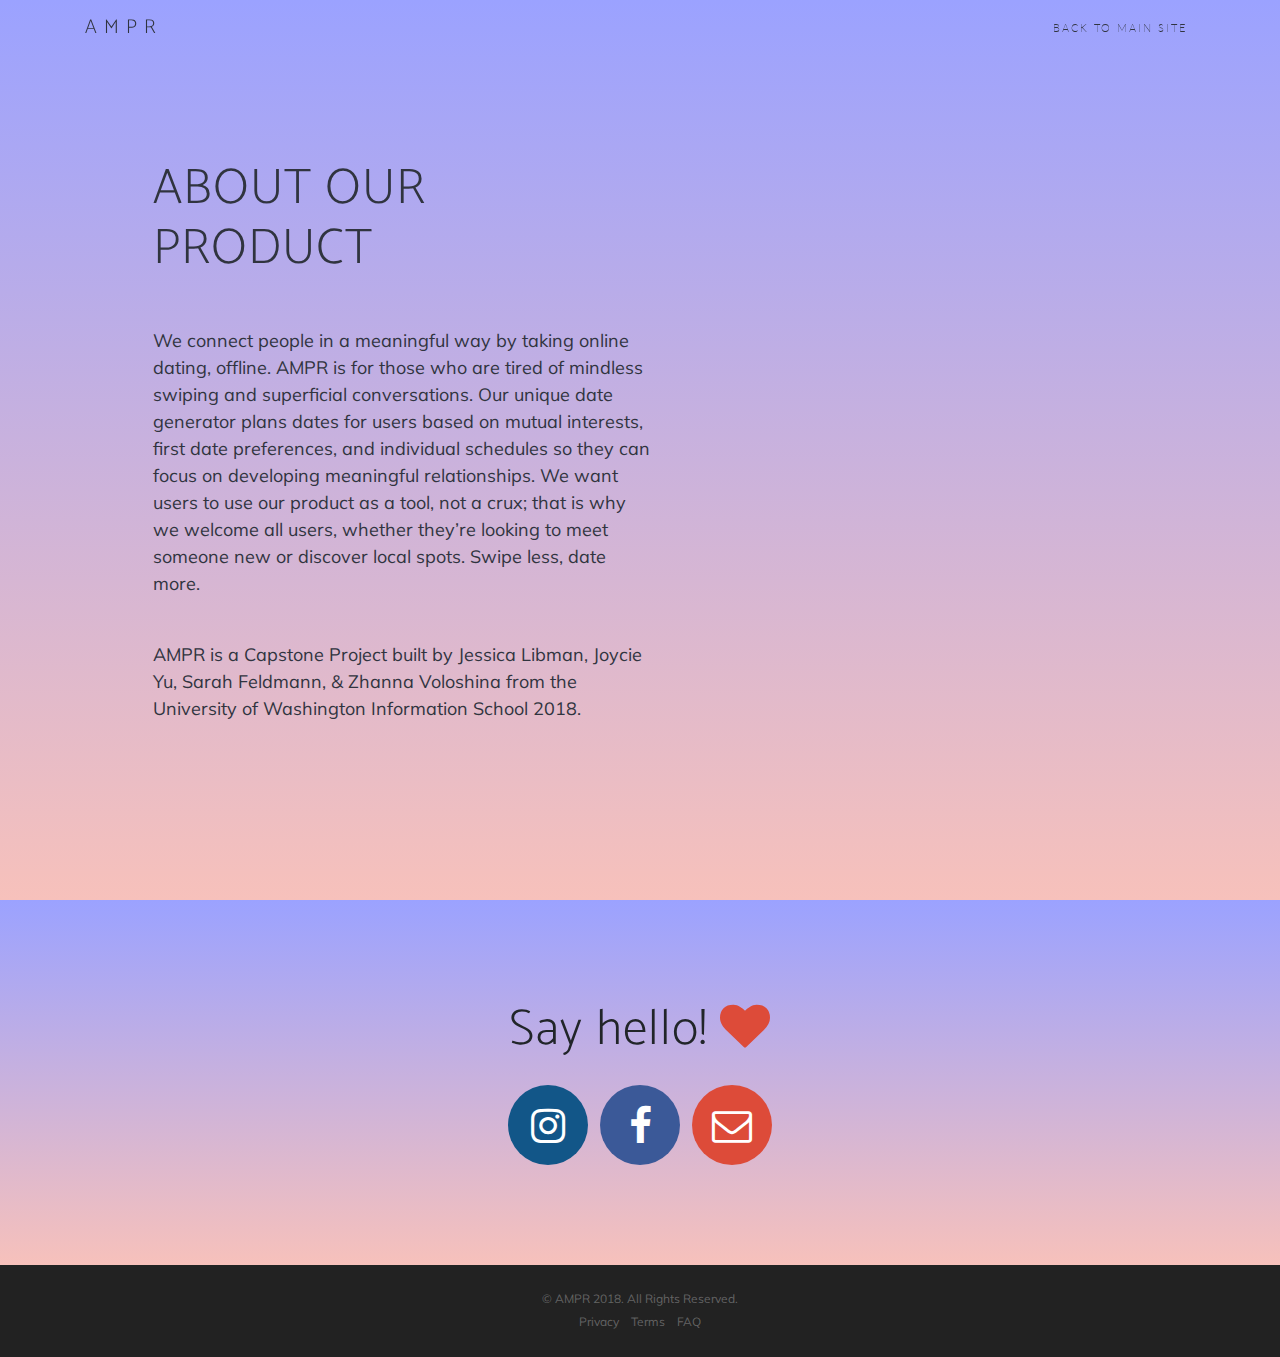
==== about.html @ b73aa254 "add about, fix colors" ====
<!DOCTYPE html>
<html lang="en">

  <head>

    <meta charset="utf-8">
    <meta name="viewport" content="width=device-width, initial-scale=1, shrink-to-fit=no">
    <meta name="description" content="">
    <meta name="author" content="">

    <title>About</title>
    <!-- favicon -->
    <link rel="icon" 
      type="image/png" 
      href="./img/favicon2.png">

    <!-- Bootstrap core CSS -->
    <link href="vendor/bootstrap/css/bootstrap.min.css" rel="stylesheet">

    <!-- Custom fonts for this template -->
    <link rel="stylesheet" href="vendor/font-awesome/css/font-awesome.min.css">
    <link rel="stylesheet" href="vendor/simple-line-icons/css/simple-line-icons.css">
    <link href="https://fonts.googleapis.com/css?family=Lato" rel="stylesheet">
    <link href="https://fonts.googleapis.com/css?family=Catamaran:100,200,300,400,500,600,700,800,900" rel="stylesheet">
    <link href="https://fonts.googleapis.com/css?family=Muli" rel="stylesheet">

    <!-- Plugin CSS -->
    <link rel="stylesheet" href="device-mockups/device-mockups.min.css">

    <!-- Custom styles for this template -->
    <link href="css/new-age-about.css" rel="stylesheet">

  </head>

  <body id="page-top">

    <!-- Navigation -->
    <nav class="navbar navbar-expand-lg navbar-light fixed-top" id="mainNav">
      <div class="container">
        <a class="navbar-brand js-scroll-trigger" href="#page-top">A M P R</a>
        <button class="navbar-toggler navbar-toggler-right" type="button" data-toggle="collapse" data-target="#navbarResponsive" aria-controls="navbarResponsive" aria-expanded="false" aria-label="Toggle navigation">
          Menu
          <i class="fa fa-bars"></i>
        </button>
        <div class="collapse navbar-collapse" id="navbarResponsive">
          <ul class="navbar-nav ml-auto">
            <li class="nav-item">
                <a class="nav-link js-scroll-trigger" href="./index.html">Back to main site</a>
            </li>
          </ul>
        </div>
      </div>
    </nav>

    <header class="masthead">
      <div class="container h-100">
        <div class="row h-100">
          <div class="col-lg-7 my-auto">
            <div class="header-content mx-auto">
              <h1 class="mb-5">ABOUT OUR PRODUCT</h1>
              <P>We connect people in a meaningful way by taking online dating, offline.
                 AMPR is for those who are tired of mindless swiping and superficial conversations.
                  Our unique date generator plans dates for users based on mutual interests, first date preferences,
                   and individual schedules so they can focus on developing meaningful relationships.
                    We want users to use our product as a tool, not a crux; that is why we welcome all users,
                     whether they’re looking to meet someone new or discover local spots. Swipe less, date more. </P>
                <br/>
                <p>AMPR is a Capstone Project built by Jessica Libman, Joycie Yu, Sarah Feldmann, & Zhanna Voloshina from the University of
                  Washington Information School 2018.
                </p>
            </div>
          </div>
        </div>
      </div>
    </header>
    <section class="contact bg-primary" id="contact">
        <div class="container">
          <h2>Say hello!
            <i class="fa fa-heart"></i>
            </h2>
          <ul class="list-inline list-social">
            <li class="list-inline-item social-instagram">
              <a href="https://www.instagram.com/dateampr/">
                <i class="fa fa-instagram"></i>
              </a>
            </li>
            <li class="list-inline-item social-facebook">
              <a href=#>
                <i class="fa fa-facebook"></i>
              </a>
            </li>
            <li class="list-inline-item social-email">
              <a href="mailto:dateampr@gmail.com?Subject=Hello!">
                <i class="fa fa-envelope-o"></i>
              </a>
            </li>
          </ul>
        </div>
      </section>
    <footer>
      <div class="container">
        <p>&copy; AMPR 2018. All Rights Reserved.</p>
        <ul class="list-inline">
          <li class="list-inline-item">
            <a href="#">Privacy</a>
          </li>
          <li class="list-inline-item">
            <a href="#">Terms</a>
          </li>
          <li class="list-inline-item">
            <a href="#">FAQ</a>
          </li>
        </ul>
      </div>
    </footer>

    <!-- Bootstrap core JavaScript -->
    <script src="vendor/jquery/jquery.min.js"></script>
    <script src="vendor/bootstrap/js/bootstrap.bundle.min.js"></script>

    <!-- Plugin JavaScript -->
    <script src="vendor/jquery-easing/jquery.easing.min.js"></script>

    <!-- Custom scripts for this template -->
    <script src="js/new-age.min.js"></script>

  </body>

</html>
---- vendor/simple-line-icons/css/simple-line-icons.css ----
@font-face {
  font-family: 'simple-line-icons';
  src: url('../fonts/Simple-Line-Icons.eot?v=2.4.0');
  src: url('../fonts/Simple-Line-Icons.eot?v=2.4.0#iefix') format('embedded-opentype'), url('../fonts/Simple-Line-Icons.woff2?v=2.4.0') format('woff2'), url('../fonts/Simple-Line-Icons.ttf?v=2.4.0') format('truetype'), url('../fonts/Simple-Line-Icons.woff?v=2.4.0') format('woff'), url('../fonts/Simple-Line-Icons.svg?v=2.4.0#simple-line-icons') format('svg');
  font-weight: normal;
  font-style: normal;
}
/*
 Use the following CSS code if you want to have a class per icon.
 Instead of a list of all class selectors, you can use the generic [class*="icon-"] selector, but it's slower:
*/
.icon-user,
.icon-people,
.icon-user-female,
.icon-user-follow,
.icon-user-following,
.icon-user-unfollow,
.icon-login,
.icon-logout,
.icon-emotsmile,
.icon-phone,
.icon-call-end,
.icon-call-in,
.icon-call-out,
.icon-map,
.icon-location-pin,
.icon-direction,
.icon-directions,
.icon-compass,
.icon-layers,
.icon-menu,
.icon-list,
.icon-options-vertical,
.icon-options,
.icon-arrow-down,
.icon-arrow-left,
.icon-arrow-right,
.icon-arrow-up,
.icon-arrow-up-circle,
.icon-arrow-left-circle,
.icon-arrow-right-circle,
.icon-arrow-down-circle,
.icon-check,
.icon-clock,
.icon-plus,
.icon-minus,
.icon-close,
.icon-event,
.icon-exclamation,
.icon-organization,
.icon-trophy,
.icon-screen-smartphone,
.icon-screen-desktop,
.icon-plane,
.icon-notebook,
.icon-mustache,
.icon-mouse,
.icon-magnet,
.icon-energy,
.icon-disc,
.icon-cursor,
.icon-cursor-move,
.icon-crop,
.icon-chemistry,
.icon-speedometer,
.icon-shield,
.icon-screen-tablet,
.icon-magic-wand,
.icon-hourglass,
.icon-graduation,
.icon-ghost,
.icon-game-controller,
.icon-fire,
.icon-eyeglass,
.icon-envelope-open,
.icon-envelope-letter,
.icon-bell,
.icon-badge,
.icon-anchor,
.icon-wallet,
.icon-vector,
.icon-speech,
.icon-puzzle,
.icon-printer,
.icon-present,
.icon-playlist,
.icon-pin,
.icon-picture,
.icon-handbag,
.icon-globe-alt,
.icon-globe,
.icon-folder-alt,
.icon-folder,
.icon-film,
.icon-feed,
.icon-drop,
.icon-drawer,
.icon-docs,
.icon-doc,
.icon-diamond,
.icon-cup,
.icon-calculator,
.icon-bubbles,
.icon-briefcase,
.icon-book-open,
.icon-basket-loaded,
.icon-basket,
.icon-bag,
.icon-action-undo,
.icon-action-redo,
.icon-wrench,
.icon-umbrella,
.icon-trash,
.icon-tag,
.icon-support,
.icon-frame,
.icon-size-fullscreen,
.icon-size-actual,
.icon-shuffle,
.icon-share-alt,
.icon-share,
.icon-rocket,
.icon-question,
.icon-pie-chart,
.icon-pencil,
.icon-note,
.icon-loop,
.icon-home,
.icon-grid,
.icon-graph,
.icon-microphone,
.icon-music-tone-alt,
.icon-music-tone,
.icon-earphones-alt,
.icon-earphones,
.icon-equalizer,
.icon-like,
.icon-dislike,
.icon-control-start,
.icon-control-rewind,
.icon-control-play,
.icon-control-pause,
.icon-control-forward,
.icon-control-end,
.icon-volume-1,
.icon-volume-2,
.icon-volume-off,
.icon-calendar,
.icon-bulb,
.icon-chart,
.icon-ban,
.icon-bubble,
.icon-camrecorder,
.icon-camera,
.icon-cloud-download,
.icon-cloud-upload,
.icon-envelope,
.icon-eye,
.icon-flag,
.icon-heart,
.icon-info,
.icon-key,
.icon-link,
.icon-lock,
.icon-lock-open,
.icon-magnifier,
.icon-magnifier-add,
.icon-magnifier-remove,
.icon-paper-clip,
.icon-paper-plane,
.icon-power,
.icon-refresh,
.icon-reload,
.icon-settings,
.icon-star,
.icon-symbol-female,
.icon-symbol-male,
.icon-target,
.icon-credit-card,
.icon-paypal,
.icon-social-tumblr,
.icon-social-twitter,
.icon-social-facebook,
.icon-social-instagram,
.icon-social-linkedin,
.icon-social-pinterest,
.icon-social-github,
.icon-social-google,
.icon-social-reddit,
.icon-social-skype,
.icon-social-dribbble,
.icon-social-behance,
.icon-social-foursqare,
.icon-social-soundcloud,
.icon-social-spotify,
.icon-social-stumbleupon,
.icon-social-youtube,
.icon-social-dropbox,
.icon-social-vkontakte,
.icon-social-steam {
  font-family: 'simple-line-icons';
  speak: none;
  font-style: normal;
  font-weight: normal;
  font-variant: normal;
  text-transform: none;
  line-height: 1;
  /* Better Font Rendering =========== */
  -webkit-font-smoothing: antialiased;
  -moz-osx-font-smoothing: grayscale;
}
.icon-user:before {
  content: "\e005";
}
.icon-people:before {
  content: "\e001";
}
.icon-user-female:before {
  content: "\e000";
}
.icon-user-follow:before {
  content: "\e002";
}
.icon-user-following:before {
  content: "\e003";
}
.icon-user-unfollow:before {
  content: "\e004";
}
.icon-login:before {
  content: "\e066";
}
.icon-logout:before {
  content: "\e065";
}
.icon-emotsmile:before {
  content: "\e021";
}
.icon-phone:before {
  content: "\e600";
}
.icon-call-end:before {
  content: "\e048";
}
.icon-call-in:before {
  content: "\e047";
}
.icon-call-out:before {
  content: "\e046";
}
.icon-map:before {
  content: "\e033";
}
.icon-location-pin:before {
  content: "\e096";
}
.icon-direction:before {
  content: "\e042";
}
.icon-directions:before {
  content: "\e041";
}
.icon-compass:before {
  content: "\e045";
}
.icon-layers:before {
  content: "\e034";
}
.icon-menu:before {
  content: "\e601";
}
.icon-list:before {
  content: "\e067";
}
.icon-options-vertical:before {
  content: "\e602";
}
.icon-options:before {
  content: "\e603";
}
.icon-arrow-down:before {
  content: "\e604";
}
.icon-arrow-left:before {
  content: "\e605";
}
.icon-arrow-right:before {
  content: "\e606";
}
.icon-arrow-up:before {
  content: "\e607";
}
.icon-arrow-up-circle:before {
  content: "\e078";
}
.icon-arrow-left-circle:before {
  content: "\e07a";
}
.icon-arrow-right-circle:before {
  content: "\e079";
}
.icon-arrow-down-circle:before {
  content: "\e07b";
}
.icon-check:before {
  content: "\e080";
}
.icon-clock:before {
  content: "\e081";
}
.icon-plus:before {
  content: "\e095";
}
.icon-minus:before {
  content: "\e615";
}
.icon-close:before {
  content: "\e082";
}
.icon-event:before {
  content: "\e619";
}
.icon-exclamation:before {
  content: "\e617";
}
.icon-organization:before {
  content: "\e616";
}
.icon-trophy:before {
  content: "\e006";
}
.icon-screen-smartphone:before {
  content: "\e010";
}
.icon-screen-desktop:before {
  content: "\e011";
}
.icon-plane:before {
  content: "\e012";
}
.icon-notebook:before {
  content: "\e013";
}
.icon-mustache:before {
  content: "\e014";
}
.icon-mouse:before {
  content: "\e015";
}
.icon-magnet:before {
  content: "\e016";
}
.icon-energy:before {
  content: "\e020";
}
.icon-disc:before {
  content: "\e022";
}
.icon-cursor:before {
  content: "\e06e";
}
.icon-cursor-move:before {
  content: "\e023";
}
.icon-crop:before {
  content: "\e024";
}
.icon-chemistry:before {
  content: "\e026";
}
.icon-speedometer:before {
  content: "\e007";
}
.icon-shield:before {
  content: "\e00e";
}
.icon-screen-tablet:before {
  content: "\e00f";
}
.icon-magic-wand:before {
  content: "\e017";
}
.icon-hourglass:before {
  content: "\e018";
}
.icon-graduation:before {
  content: "\e019";
}
.icon-ghost:before {
  content: "\e01a";
}
.icon-game-controller:before {
  content: "\e01b";
}
.icon-fire:before {
  content: "\e01c";
}
.icon-eyeglass:before {
  content: "\e01d";
}
.icon-envelope-open:before {
  content: "\e01e";
}
.icon-envelope-letter:before {
  content: "\e01f";
}
.icon-bell:before {
  content: "\e027";
}
.icon-badge:before {
  content: "\e028";
}
.icon-anchor:before {
  content: "\e029";
}
.icon-wallet:before {
  content: "\e02a";
}
.icon-vector:before {
  content: "\e02b";
}
.icon-speech:before {
  content: "\e02c";
}
.icon-puzzle:before {
  content: "\e02d";
}
.icon-printer:before {
  content: "\e02e";
}
.icon-present:before {
  content: "\e02f";
}
.icon-playlist:before {
  content: "\e030";
}
.icon-pin:before {
  content: "\e031";
}
.icon-picture:before {
  content: "\e032";
}
.icon-handbag:before {
  content: "\e035";
}
.icon-globe-alt:before {
  content: "\e036";
}
.icon-globe:before {
  content: "\e037";
}
.icon-folder-alt:before {
  content: "\e039";
}
.icon-folder:before {
  content: "\e089";
}
.icon-film:before {
  content: "\e03a";
}
.icon-feed:before {
  content: "\e03b";
}
.icon-drop:before {
  content: "\e03e";
}
.icon-drawer:before {
  content: "\e03f";
}
.icon-docs:before {
  content: "\e040";
}
.icon-doc:before {
  content: "\e085";
}
.icon-diamond:before {
  content: "\e043";
}
.icon-cup:before {
  content: "\e044";
}
.icon-calculator:before {
  content: "\e049";
}
.icon-bubbles:before {
  content: "\e04a";
}
.icon-briefcase:before {
  content: "\e04b";
}
.icon-book-open:before {
  content: "\e04c";
}
.icon-basket-loaded:before {
  content: "\e04d";
}
.icon-basket:before {
  content: "\e04e";
}
.icon-bag:before {
  content: "\e04f";
}
.icon-action-undo:before {
  content: "\e050";
}
.icon-action-redo:before {
  content: "\e051";
}
.icon-wrench:before {
  content: "\e052";
}
.icon-umbrella:before {
  content: "\e053";
}
.icon-trash:before {
  content: "\e054";
}
.icon-tag:before {
  content: "\e055";
}
.icon-support:before {
  content: "\e056";
}
.icon-frame:before {
  content: "\e038";
}
.icon-size-fullscreen:before {
  content: "\e057";
}
.icon-size-actual:before {
  content: "\e058";
}
.icon-shuffle:before {
  content: "\e059";
}
.icon-share-alt:before {
  content: "\e05a";
}
.icon-share:before {
  content: "\e05b";
}
.icon-rocket:before {
  content: "\e05c";
}
.icon-question:before {
  content: "\e05d";
}
.icon-pie-chart:before {
  content: "\e05e";
}
.icon-pencil:before {
  content: "\e05f";
}
.icon-note:before {
  content: "\e060";
}
.icon-loop:before {
  content: "\e064";
}
.icon-home:before {
  content: "\e069";
}
.icon-grid:before {
  content: "\e06a";
}
.icon-graph:before {
  content: "\e06b";
}
.icon-microphone:before {
  content: "\e063";
}
.icon-music-tone-alt:before {
  content: "\e061";
}
.icon-music-tone:before {
  content: "\e062";
}
.icon-earphones-alt:before {
  content: "\e03c";
}
.icon-earphones:before {
  content: "\e03d";
}
.icon-equalizer:before {
  content: "\e06c";
}
.icon-like:before {
  content: "\e068";
}
.icon-dislike:before {
  content: "\e06d";
}
.icon-control-start:before {
  content: "\e06f";
}
.icon-control-rewind:before {
  content: "\e070";
}
.icon-control-play:before {
  content: "\e071";
}
.icon-control-pause:before {
  content: "\e072";
}
.icon-control-forward:before {
  content: "\e073";
}
.icon-control-end:before {
  content: "\e074";
}
.icon-volume-1:before {
  content: "\e09f";
}
.icon-volume-2:before {
  content: "\e0a0";
}
.icon-volume-off:before {
  content: "\e0a1";
}
.icon-calendar:before {
  content: "\e075";
}
.icon-bulb:before {
  content: "\e076";
}
.icon-chart:before {
  content: "\e077";
}
.icon-ban:before {
  content: "\e07c";
}
.icon-bubble:before {
  content: "\e07d";
}
.icon-camrecorder:before {
  content: "\e07e";
}
.icon-camera:before {
  content: "\e07f";
}
.icon-cloud-download:before {
  content: "\e083";
}
.icon-cloud-upload:before {
  content: "\e084";
}
.icon-envelope:before {
  content: "\e086";
}
.icon-eye:before {
  content: "\e087";
}
.icon-flag:before {
  content: "\e088";
}
.icon-heart:before {
  content: "\e08a";
}
.icon-info:before {
  content: "\e08b";
}
.icon-key:before {
  content: "\e08c";
}
.icon-link:before {
  content: "\e08d";
}
.icon-lock:before {
  content: "\e08e";
}
.icon-lock-open:before {
  content: "\e08f";
}
.icon-magnifier:before {
  content: "\e090";
}
.icon-magnifier-add:before {
  content: "\e091";
}
.icon-magnifier-remove:before {
  content: "\e092";
}
.icon-paper-clip:before {
  content: "\e093";
}
.icon-paper-plane:before {
  content: "\e094";
}
.icon-power:before {
  content: "\e097";
}
.icon-refresh:before {
  content: "\e098";
}
.icon-reload:before {
  content: "\e099";
}
.icon-settings:before {
  content: "\e09a";
}
.icon-star:before {
  content: "\e09b";
}
.icon-symbol-female:before {
  content: "\e09c";
}
.icon-symbol-male:before {
  content: "\e09d";
}
.icon-target:before {
  content: "\e09e";
}
.icon-credit-card:before {
  content: "\e025";
}
.icon-paypal:before {
  content: "\e608";
}
.icon-social-tumblr:before {
  content: "\e00a";
}
.icon-social-twitter:before {
  content: "\e009";
}
.icon-social-facebook:before {
  content: "\e00b";
}
.icon-social-instagram:before {
  content: "\e609";
}
.icon-social-linkedin:before {
  content: "\e60a";
}
.icon-social-pinterest:before {
  content: "\e60b";
}
.icon-social-github:before {
  content: "\e60c";
}
.icon-social-google:before {
  content: "\e60d";
}
.icon-social-reddit:before {
  content: "\e60e";
}
.icon-social-skype:before {
  content: "\e60f";
}
.icon-social-dribbble:before {
  content: "\e00d";
}
.icon-social-behance:before {
  content: "\e610";
}
.icon-social-foursqare:before {
  content: "\e611";
}
.icon-social-soundcloud:before {
  content: "\e612";
}
.icon-social-spotify:before {
  content: "\e613";
}
.icon-social-stumbleupon:before {
  content: "\e614";
}
.icon-social-youtube:before {
  content: "\e008";
}
.icon-social-dropbox:before {
  content: "\e00c";
}
.icon-social-vkontakte:before {
  content: "\e618";
}
.icon-social-steam:before {
  content: "\e620";
}
---- device-mockups/device-mockups.min.css ----
.device-mockup{position:relative;width:100%;padding-bottom:61.775701%}.device-mockup>.device{position:absolute;top:0;bottom:0;left:0;right:0;width:100%;height:100%;background-size:100% 100%;background-repeat:no-repeat;background-image:url(macbook/macbook.png)}.device-mockup>.device>.screen{position:absolute;top:11.0438729%;bottom:14.6747352%;left:13.364486%;right:13.364486%;overflow:hidden}.device-mockup>.device>.button{position:absolute;top:0;left:0;display:none;overflow:hidden;border-radius:100%;-webkit-border-radius:100%;-moz-border-radius:100%;cursor:pointer}.device-mockup.imac{padding-bottom:81.230769%}.device-mockup.imac>.device{background-image:url(imac/imac.png)}.device-mockup.imac>.device>.screen{top:8.20707071%;bottom:31.6919192%;left:6.61538462%;right:6.61538462%}.device-mockup.macbook{padding-bottom:61.775701%}.device-mockup.macbook>.device{background-image:url(macbook/macbook.png)}.device-mockup.macbook>.device>.screen{top:11.0438729%;bottom:14.6747352%;left:13.364486%;right:13.364486%}.device-mockup.macbook_2015{padding-bottom:57.5%}.device-mockup.macbook_2015.grey>.device,.device-mockup.macbook_2015>.device{background-image:url(macbook_2015/grey.png)}.device-mockup.macbook_2015.silver>.device,.device-mockup.macbook_2015>.device{background-image:url(macbook_2015/silver.png)}.device-mockup.macbook_2015.gold>.device,.device-mockup.macbook_2015>.device{background-image:url(macbook_2015/gold.png)}.device-mockup.macbook_2015>.device>.screen{top:7.5%;bottom:10.9%;left:12.46%;right:12.56%}.device-mockup.iphone5,.device-mockup.iphone5.portrait{padding-bottom:210.57%}.device-mockup.iphone5.landscape{padding-bottom:47.49%}.device-mockup.iphone5.black>.device,.device-mockup.iphone5.portrait.black>.device,.device-mockup.iphone5>.device{background-image:url(iphone5/iphone5_port_black.png)}.device-mockup.iphone5.landscape.black>.device,.device-mockup.iphone5.landscape>.device{background-image:url(iphone5/iphone5_land_black.png)}.device-mockup.iphone5.portrait.white>.device,.device-mockup.iphone5.white>.device{background-image:url(iphone5/iphone5_port_white.png)}.device-mockup.iphone5.landscape.white>.device{background-image:url(iphone5/iphone5_land_white.png)}.device-mockup.iphone5.portrait>.device>.screen,.device-mockup.iphone5>.device>.screen{top:14.78%;bottom:13.78%;left:8.77%;right:7.77%}.device-mockup.iphone5.landscape>.device>.screen{top:7.422488%;bottom:8.422488%;left:14.919127%;right:14.019127%}.device-mockup.iphone5.portrait>.device>.button,.device-mockup.iphone5>.device>.button{display:block;top:88.3%;bottom:2.5%;left:40%;right:40%}.device-mockup.iphone5.landscape>.device>.button{display:block;top:40%;bottom:41%;left:88.4%;right:2.3%}.device-mockup.iphone_se,.device-mockup.iphone_se.portrait{padding-bottom:209.83%}.device-mockup.iphone_se.landscape{padding-bottom:47.66%}.device-mockup.iphone_se.black>.device,.device-mockup.iphone_se.portrait.black>.device,.device-mockup.iphone_se>.device{background-image:url(iphone_se/iphone_se_port_black.png)}.device-mockup.iphone_se.landscape.black>.device,.device-mockup.iphone_se.landscape>.device{background-image:url(iphone_se/iphone_se_land_black.png)}.device-mockup.iphone_se.portrait.white>.device,.device-mockup.iphone_se.white>.device{background-image:url(iphone_se/iphone_se_port_white.png)}.device-mockup.iphone_se.landscape.white>.device{background-image:url(iphone_se/iphone_se_land_white.png)}.device-mockup.iphone_se.gold>.device,.device-mockup.iphone_se.portrait.gold>.device{background-image:url(iphone_se/iphone_se_port_gold.png)}.device-mockup.iphone_se.landscape.gold>.device{background-image:url(iphone_se/iphone_se_land_gold.png)}.device-mockup.iphone_se.portrait.rose>.device,.device-mockup.iphone_se.rose>.device{background-image:url(iphone_se/iphone_se_port_rose.png)}.device-mockup.iphone_se.landscape.rose>.device{background-image:url(iphone_se/iphone_se_land_rose.png)}.device-mockup.iphone_se.portrait>.device>.screen,.device-mockup.iphone_se>.device>.screen{top:16.28%;bottom:16.28%;left:11.77%;right:11.77%}.device-mockup.iphone_se.landscape>.device>.screen{top:11.722488%;bottom:11.722488%;left:16.0191273%;right:16.0191273%}.device-mockup.iphone_se.portrait>.device>.button,.device-mockup.iphone_se>.device>.button{display:block;top:86.3%;bottom:5.5%;left:42%;right:42%}.device-mockup.iphone_se.landscape>.device>.button{display:block;top:42%;bottom:42%;left:86.4%;right:5.1%}.device-mockup.iphone6,.device-mockup.iphone6.portrait{padding-bottom:207.19%}.device-mockup.iphone6.landscape{padding-bottom:48.76%}.device-mockup.iphone6.black>.device,.device-mockup.iphone6.portrait.black>.device,.device-mockup.iphone6>.device{background-image:url(iphone_6/iphone_6_port_black.png)}.device-mockup.iphone6.landscape.black>.device,.device-mockup.iphone6.landscape>.device{background-image:url(iphone_6/iphone_6_land_black.png)}.device-mockup.iphone6.portrait.white>.device,.device-mockup.iphone6.white>.device{background-image:url(iphone_6/iphone_6_port_white.png)}.device-mockup.iphone6.landscape.white>.device{background-image:url(iphone_6/iphone_6_land_white.png)}.device-mockup.iphone6.gold>.device,.device-mockup.iphone6.portrait.gold>.device{background-image:url(iphone_6/iphone_6_port_gold.png)}.device-mockup.iphone6.landscape.gold>.device{background-image:url(iphone_6/iphone_6_land_gold.png)}.device-mockup.iphone6.portrait>.device>.screen,.device-mockup.iphone6>.device>.screen{top:12.58%;bottom:12.88%;left:6.77%;right:6.77%}.device-mockup.iphone6.landscape>.device>.screen{top:6.77%;bottom:6.77%;left:12.58%;right:12.88%}.device-mockup.iphone6.portrait>.device>.button,.device-mockup.iphone6>.device>.button{display:block;top:88.6%;bottom:3.2%;left:42%;right:42%}.device-mockup.iphone6.landscape>.device>.button{display:block;top:42%;bottom:42%;left:88.6%;right:3.2%}.device-mockup.iphone6_plus,.device-mockup.iphone6_plus.portrait{padding-bottom:201.76%}.device-mockup.iphone6_plus.landscape{padding-bottom:49.56%}.device-mockup.iphone6_plus.black>.device,.device-mockup.iphone6_plus.portrait.black>.device,.device-mockup.iphone6_plus>.device{background-image:url(iphone_6_plus/iphone_6_plus_black_port.png)}.device-mockup.iphone6_plus.landscape.black>.device,.device-mockup.iphone6_plus.landscape>.device{background-image:url(iphone_6_plus/iphone_6_plus_black_land.png)}.device-mockup.iphone6_plus.portrait.white>.device,.device-mockup.iphone6_plus.white>.device{background-image:url(iphone_6_plus/iphone_6_plus_white_port.png)}.device-mockup.iphone6_plus.landscape.white>.device{background-image:url(iphone_6_plus/iphone_6_plus_white_land.png)}.device-mockup.iphone6_plus.gold>.device,.device-mockup.iphone6_plus.portrait.gold>.device{background-image:url(iphone_6_plus/iphone_6_plus_gold_port.png)}.device-mockup.iphone6_plus.landscape.gold>.device{background-image:url(iphone_6_plus/iphone_6_plus_gold_land.png)}.device-mockup.iphone6_plus.portrait>.device>.screen,.device-mockup.iphone6_plus>.device>.screen{top:11.58%;bottom:11.58%;left:5.97%;right:5.97%}.device-mockup.iphone6_plus.landscape>.device>.screen{top:5.97%;bottom:5.97%;left:11.38%;right:11.58%}.device-mockup.iphone6_plus.portrait>.device>.button,.device-mockup.iphone6_plus>.device>.button{display:block;top:89.9%;bottom:3.2%;left:43%;right:43%}.device-mockup.iphone6_plus.landscape>.device>.button{display:block;top:43%;bottom:43%;left:89.9%;right:3.2%}.device-mockup.ipad,.device-mockup.ipad.portrait{padding-bottom:128.406276%}.device-mockup.ipad.landscape{padding-bottom:79.9086758%}.device-mockup.ipad.black>.device,.device-mockup.ipad.portrait.black>.device,.device-mockup.ipad>.device{background-image:url(ipad/ipad_port_black.png)}.device-mockup.ipad.portrait.white>.device,.device-mockup.ipad.white>.device{background-image:url(ipad/ipad_port_white.png)}.device-mockup.ipad.landscape.black>.device,.device-mockup.ipad.landscape>.device{background-image:url(ipad/ipad_land_black.png)}.device-mockup.ipad.landscape.white>.device{background-image:url(ipad/ipad_land_white.png)}.device-mockup.ipad.portrait>.device>.screen,.device-mockup.ipad>.device>.screen{top:12.025723%;bottom:12.154341%;left:13.45995%;right:13.45995%}.device-mockup.ipad.landscape>.device>.screen{top:13.87755102%;bottom:13.87755102%;left:11.5459883%;right:11.5459883%}.device-mockup.ipad.portrait>.device>.button,.device-mockup.ipad>.device>.button{display:block;top:90.2%;bottom:5.5%;left:47.3%;right:47.3%}.device-mockup.ipad.landscape>.device>.button{display:block;top:47.3%;bottom:47.3%;left:90.8%;right:4.9%}.device-mockup.ipad_air,.device-mockup.ipad_air.portrait{padding-bottom:141.27%}.device-mockup.ipad_air.landscape{padding-bottom:70.79%}.device-mockup.ipad_air.grey>.device,.device-mockup.ipad_air.portrait.grey>.device,.device-mockup.ipad_air>.device{background-image:url(ipad_air/ipad_air_gray_port.png)}.device-mockup.ipad_air.portrait.silver>.device,.device-mockup.ipad_air.silver>.device{background-image:url(ipad_air/ipad_air_silver_port.png)}.device-mockup.ipad_air.landscape.grey>.device,.device-mockup.ipad_air.landscape>.device{background-image:url(ipad_air/ipad_air_gray_land.png)}.device-mockup.ipad_air.landscape.silver>.device{background-image:url(ipad_air/ipad_air_silver_land.png)}.device-mockup.ipad_air.portrait>.device>.screen,.device-mockup.ipad_air>.device>.screen{top:9.025723%;bottom:9.154341%;left:7.45995%;right:6.45995%}.device-mockup.ipad_air.landscape>.device>.screen{top:6.877551%;bottom:6.877551%;left:9.545988%;right:9.545988%}.device-mockup.ipad_air.portrait>.device>.button,.device-mockup.ipad_air>.device>.button{display:block;top:93.2%;bottom:2.5%;left:47.3%;right:47.3%}.device-mockup.ipad_air.landscape>.device>.button{display:block;top:47.3%;bottom:47.3%;left:93.1%;right:2.1%}.device-mockup.ipad_air_2,.device-mockup.ipad_air_2.portrait{padding-bottom:141.38%}.device-mockup.ipad_air_2.landscape{padding-bottom:70.73%}.device-mockup.ipad_air_2.grey>.device,.device-mockup.ipad_air_2.portrait.grey>.device,.device-mockup.ipad_air_2>.device{background-image:url(ipad_air_2/ipad_air_2_gray_port.png)}.device-mockup.ipad_air_2.portrait.silver>.device,.device-mockup.ipad_air_2.silver>.device{background-image:url(ipad_air_2/ipad_air_2_silver_port.png)}.device-mockup.ipad_air_2.gold>.device,.device-mockup.ipad_air_2.portrait.gold>.device{background-image:url(ipad_air_2/ipad_air_2_gold_port.png)}.device-mockup.ipad_air_2.landscape.grey>.device,.device-mockup.ipad_air_2.landscape>.device{background-image:url(ipad_air_2/ipad_air_2_gray_land.png)}.device-mockup.ipad_air_2.landscape.silver>.device{background-image:url(ipad_air_2/ipad_air_2_silver_land.png)}.device-mockup.ipad_air_2.landscape.gold>.device{background-image:url(ipad_air_2/ipad_air_2_gold_land.png)}.device-mockup.ipad_air_2.portrait>.device>.screen,.device-mockup.ipad_air_2>.device>.screen{top:9.025723%;bottom:8.854341%;left:6.15995%;right:6.15995%}.device-mockup.ipad_air_2.landscape>.device>.screen{top:6.277551%;bottom:6.277551%;left:8.545988%;right:8.545988%}.device-mockup.ipad_air_2.portrait>.device>.button,.device-mockup.ipad_air_2>.device>.button{display:block;top:93.2%;bottom:2.1%;left:46.3%;right:46.5%}.device-mockup.ipad_air_2.landscape>.device>.button{display:block;top:46.5%;bottom:46.8%;left:93.5%;right:1.9%}.device-mockup.ipad_pro,.device-mockup.ipad_pro.portrait{padding-bottom:138.63%}.device-mockup.ipad_pro.landscape{padding-bottom:72.14%}.device-mockup.ipad_pro.grey>.device,.device-mockup.ipad_pro.portrait.grey>.device,.device-mockup.ipad_pro>.device{background-image:url(ipad_pro/ipad_pro_port_black.png)}.device-mockup.ipad_pro.portrait.silver>.device,.device-mockup.ipad_pro.silver>.device{background-image:url(ipad_pro/ipad_pro_port_silver.png)}.device-mockup.ipad_pro.gold>.device,.device-mockup.ipad_pro.portrait.gold>.device{background-image:url(ipad_pro/ipad_pro_port_gold.png)}.device-mockup.ipad_pro.landscape.grey>.device,.device-mockup.ipad_pro.landscape>.device{background-image:url(ipad_pro/ipad_pro_land_black.png)}.device-mockup.ipad_pro.landscape.silver>.device{background-image:url(ipad_pro/ipad_pro_land_silver.png)}.device-mockup.ipad_pro.landscape.gold>.device{background-image:url(ipad_pro/ipad_pro_land_gold.png)}.device-mockup.ipad_pro.portrait>.device>.screen,.device-mockup.ipad_pro>.device>.screen{top:7.025723%;bottom:6.854341%;left:5.15995%;right:5.15995%}.device-mockup.ipad_pro.landscape>.device>.screen{top:5.177551%;bottom:5.177551%;left:6.945988%;right:6.945988%}.device-mockup.ipad_pro.portrait>.device>.button,.device-mockup.ipad_pro>.device>.button{display:block;top:94.9%;bottom:1.5%;left:47.3%;right:47.1%}.device-mockup.ipad_pro.landscape>.device>.button{display:block;top:47.5%;bottom:47.5%;left:94.8%;right:1.5%}.device-mockup.galaxy_s3,.device-mockup.galaxy_s3.portrait{padding-bottom:178.787879%}.device-mockup.galaxy_s3.landscape{padding-bottom:55.9322034%}.device-mockup.galaxy_s3.black>.device,.device-mockup.galaxy_s3.portrait.black>.device,.device-mockup.galaxy_s3>.device{background-image:url(galaxy_s3/s3_port_black.png)}.device-mockup.galaxy_s3.landscape.black>.device,.device-mockup.galaxy_s3.landscape>.device{background-image:url(galaxy_s3/s3_land_black.png)}.device-mockup.galaxy_s3.portrait.white>.device,.device-mockup.galaxy_s3.white>.device{background-image:url(galaxy_s3/s3_port_white.png)}.device-mockup.galaxy_s3.landscape.white>.device{background-image:url(galaxy_s3/s3_land_white.png)}.device-mockup.galaxy_s3.portrait>.device>.screen,.device-mockup.galaxy_s3>.device>.screen{top:12.3728814%;bottom:15.5367232%;left:13.8383838%;right:13.8383838%}.device-mockup.galaxy_s3.landscape>.device>.screen{top:13.8383838%;bottom:13.8383838%;left:12.3728814%;right:15.5367232%}.device-mockup.galaxy_s5,.device-mockup.galaxy_s5.portrait{padding-bottom:194.188862%}.device-mockup.galaxy_s5.landscape{padding-bottom:51.496259%}.device-mockup.galaxy_s5.black>.device,.device-mockup.galaxy_s5.portrait.black>.device,.device-mockup.galaxy_s5>.device{background-image:url(galaxy_s5/galaxy_s5_port_black.png)}.device-mockup.galaxy_s5.landscape.black>.device,.device-mockup.galaxy_s5.landscape>.device{background-image:url(galaxy_s5/galaxy_s5_land_black.png)}.device-mockup.galaxy_s5.portrait.white>.device,.device-mockup.galaxy_s5.white>.device{background-image:url(galaxy_s5/galaxy_s5_port_white.png)}.device-mockup.galaxy_s5.landscape.white>.device{background-image:url(galaxy_s5/galaxy_s5_land_white.png)}.device-mockup.galaxy_s5.portrait>.device>.screen,.device-mockup.galaxy_s5>.device>.screen{top:10.2%;bottom:10.1%;left:6.3%;right:6.4%}.device-mockup.galaxy_s5.landscape>.device>.screen{top:6.6%;bottom:6.2%;left:10.15%;right:10%}.device-mockup.galaxy_tab4,.device-mockup.galaxy_tab4.landscape{padding-bottom:72.689464%}.device-mockup.galaxy_tab4.black>.device,.device-mockup.galaxy_tab4.landscape.black>.device,.device-mockup.galaxy_tab4>.device{background-image:url(galaxy_tab4/galaxy_tab4_land_black.png)}.device-mockup.galaxy_tab4.landscape.white>.device,.device-mockup.galaxy_tab4.white>.device{background-image:url(galaxy_tab4/galaxy_tab4_land_white.png)}.device-mockup.galaxy_tab4.landscape>.device>.screen,.device-mockup.galaxy_tab4>.device>.screen{top:11.5%;bottom:11.5%;left:5.4%;right:5.2%}.device-mockup.lumia920,.device-mockup.lumia920.portrait{padding-bottom:172.796353%}.device-mockup.lumia920.landscape{padding-bottom:56.3330381%}.device-mockup.lumia920.portrait>.device,.device-mockup.lumia920>.device{background-image:url(lumia920/lumia920_port.png)}.device-mockup.lumia920.landscape>.device{background-image:url(lumia920/lumia920_land.png)}.device-mockup.lumia920.portrait>.device>.screen,.device-mockup.lumia920>.device>.screen{top:10.6420405%;bottom:18.9973615%;left:13.5258359%;right:13.5258359%}.device-mockup.lumia920.landscape>.device>.screen{top:12.2641509%;bottom:12.2641509%;left:10.5403012%;right:18.6005314%}.device-mockup.nexus7,.device-mockup.nexus7.portrait{padding-bottom:156.521739%}.device-mockup.nexus7.landscape{padding-bottom:63.6678201%}.device-mockup.nexus7.portrait>.device,.device-mockup.nexus7>.device{background-image:url(nexus7/nexus7_port.png)}.device-mockup.nexus7.landscape>.device{background-image:url(nexus7/nexus7_land.png)}.device-mockup.nexus7.portrait>.device>.screen,.device-mockup.nexus7>.device>.screen{top:13.1365741%;bottom:12.7893519%;left:13.7681159%;right:13.7681159%}.device-mockup.nexus7.landscape>.device>.screen{top:13.7681159%;bottom:13.7681159%;left:13.0911188%;right:13.0911188%}.device-mockup.surface,.device-mockup.surface.landscape{padding-bottom:64.7584973%}.device-mockup.surface.landscape>.device,.device-mockup.surface>.device{background-image:url(surface/surface.png)}.device-mockup.surface.landscape>.device>.screen,.device-mockup.surface>.device>.screen{top:14.5488029%;bottom:14.9171271%;left:9.36195587%;right:9.36195587%}.device-mockup.samsung_tv,.device-mockup.samsung_tv.landscape{padding-bottom:64.68%}.device-mockup.samsung_tv.landscape>.device,.device-mockup.samsung_tv>.device{background-image:url(samsung_tv/samsung_tv.png)}.device-mockup.samsung_tv.landscape>.device>.screen,.device-mockup.samsung_tv>.device>.screen{top:2.148803%;bottom:12.817127%;left:1.261956%;right:1.361956%}
---- css/new-age-about.css ----
html,
body {
  width: 100%;
  height: 100%;
}

body {
  font-family: 'Muli', 'Helvetica', 'Arial', 'sans-serif';
}

a {
  color: #9ba2ff;
  -webkit-transition: all .35s;
  -moz-transition: all .35s;
  transition: all .35s;
}

a:hover, a:focus {
  color: #9ba2ff;
}

hr {
  max-width: 100px;
  margin: 25px auto 0;
  border-width: 1px;
  border-color: rgba(34, 34, 34, 0.1);
}

hr.light {
  border-color: white;
}

h1,
h2,
h3,
h4,
h5,
h6 {
  font-family: 'Catamaran', 'Helvetica', 'Arial', 'sans-serif';
  font-weight: 200;
  letter-spacing: 1px;
}

p {
  font-size: 18px;
  line-height: 1.5;
  margin-bottom: 20px;
}

section {
  padding: 100px 0;
}

section h2 {
  font-size: 50px;
}

#mainNav {
  border-color: rgba(34, 34, 34, 0.05);
  background-color: white;
  -webkit-transition: all .35s;
  -moz-transition: all .35s;
  transition: all .35s;
  font-family: 'Catamaran', 'Helvetica', 'Arial', 'sans-serif';
  font-weight: 200;
  letter-spacing: 1px;
}

#mainNav .navbar-brand {
  color:  #30343f;;
  font-family: 'Catamaran', 'Helvetica', 'Arial', 'sans-serif';
  font-weight: 200;
  letter-spacing: 1px;
}

#mainNav .navbar-brand:hover, #mainNav .navbar-brand:focus {
  color: #9ba2ff;
}

#mainNav .navbar-toggler {
  font-size: 12px;
  padding: 8px 10px;
  color: #222222;
}

#mainNav .navbar-nav > li > a {
  font-size: 11px;
  font-family: 'Lato', 'Helvetica', 'Arial', 'sans-serif';
  letter-spacing: 2px;
  text-transform: uppercase;
}

#mainNav .navbar-nav > li > a.active {
  color: #9ba2ff !important;
  background-color: transparent;
}

#mainNav .navbar-nav > li > a.active:hover {
  background-color: transparent;
}

#mainNav .navbar-nav > li > a,
#mainNav .navbar-nav > li > a:focus {
  color: #222222;
}

#mainNav .navbar-nav > li > a:hover,
#mainNav .navbar-nav > li > a:focus:hover {
  color: #9ba2ff;
}

@media (min-width: 992px) {
  #mainNav {
    border-color: transparent;
    background-color: transparent;
  }
  #mainNav .navbar-brand {
    color: fade(#30343f, 70%);
  }
  #mainNav .navbar-brand:hover, #mainNav .navbar-brand:focus {
    color: #30343f;
  }
  #mainNav .navbar-nav > li > a,
  #mainNav .navbar-nav > li > a:focus {
    color: #30343f;
     /* rgba(255, 255, 255, 0.7); */
  }
  #mainNav .navbar-nav > li > a:hover,
  #mainNav .navbar-nav > li > a:focus:hover {
    color:  #30343f;;
  }
  #mainNav.navbar-shrink {
    border-color: rgba(34, 34, 34, 0.1);
    background-color: white;
  }
  #mainNav.navbar-shrink .navbar-brand {
    color: #222222;
  }
  #mainNav.navbar-shrink .navbar-brand:hover, #mainNav.navbar-shrink .navbar-brand:focus {
    color: #9ba2ff;
  }
  #mainNav.navbar-shrink .navbar-nav > li > a,
  #mainNav.navbar-shrink .navbar-nav > li > a:focus {
    color: #222222;
  }
  #mainNav.navbar-shrink .navbar-nav > li > a:hover,
  #mainNav.navbar-shrink .navbar-nav > li > a:focus:hover {
    color: #9ba2ff;
  }
}

header.masthead {
  position: relative;
  width: 100%;
  padding-top: 150px;
  padding-bottom: 100px;
  color:  #30343f;
  background: -webkit-linear-gradient(#9ba2ff, #f7c1bb);
  background: linear-gradient(#9ba2ff, #f7c1bb);;
  /* background: url("../img/bg-pattern.png"), -webkit-linear-gradient(to left, #7b4397, #dc2430); */
  /* background: url("../img/bg-pattern.png"), linear-gradient(to left, #7b4397, #dc2430); */
}

header.masthead .header-content {
  max-width: 500px;
  margin-bottom: 100px;
  text-align: center;
}

header.masthead .header-content h1 {
  font-size: 30px;
}

header.masthead .device-container {
  max-width: 325px;
  margin-right: auto;
  margin-left: auto;
}

header.masthead .device-container .screen img {
  border-radius: 3px;
}

@media (min-width: 992px) {
  header.masthead {
    height: 100vh;
    min-height: 775px;
    padding-top: 0;
    padding-bottom: 0;
  }
  header.masthead .header-content {
    margin-bottom: 0;
    text-align: left;
  }
  header.masthead .header-content h1 {
    font-size: 50px;
  }
  header.masthead .device-container {
    max-width: 325px;
  }
}

section.download {
  position: relative;
  padding: 150px 0;
}

section.download h2 {
  font-size: 50px;
  margin-top: 0;
}

section.download .badges .badge-link {
  display: block;
  margin-bottom: 25px;
}

section.download .badges .badge-link:last-child {
  margin-bottom: 0;
}

section.download .badges .badge-link img {
  height: 60px;
}

@media (min-width: 768px) {
  section.download .badges .badge-link {
    display: inline-block;
    margin-bottom: 0;
  }
}

@media (min-width: 768px) {
  section.download h2 {
    font-size: 70px;
  }
}

section.features .section-heading {
  margin-bottom: 100px;
}

section.features .section-heading h2 {
  margin-top: 0;
}

section.features .section-heading p {
  margin-bottom: 0;
}

section.features .device-container,
section.features .feature-item {
  max-width: 325px;
  margin: 0 auto;
}

section.features .device-container {
  margin-bottom: 100px;
}

@media (min-width: 992px) {
  section.features .device-container {
    margin-bottom: 0;
  }
}

section.features .feature-item {
  padding-top: 50px;
  padding-bottom: 50px;
  text-align: center;
}

section.features .feature-item h3 {
  font-size: 30px;
}

section.features .feature-item i {
  font-size: 80px;
  display: block;
  margin-bottom: 15px;
  background: #9ba2ff;
  /* background: -webkit-linear-gradient(to left, #7b4397, #dc2430);
  background: linear-gradient(to left, #7b4397, #dc2430); */
  -webkit-background-clip: text;
  -webkit-text-fill-color: transparent;
}

section.cta {
  position: relative;
  padding: 250px 0;
  background-image: url("../img/group3.jpg");
  background-position: center;
  -webkit-background-size: cover;
  -moz-background-size: cover;
  -o-background-size: cover;
  background-size: cover;
}

section.cta .cta-content {
  position: relative;
  z-index: 1;
}

section.cta .cta-content h2 {
  font-size: 50px;
  max-width: 450px;
  margin-top: 0;
  margin-bottom: 25px;
  color: white;
  text-align: right;
}

@media (min-width: 768px) {
  section.cta .cta-content h2 {
    font-size: 80px;
  }
}

section.cta .overlay {
  position: absolute;
  top: 0;
  left: 0;
  width: 100%;
  height: 100%;
  background-color: rgba(0, 0, 0, 0.5);
}

section.contact {
  text-align: center;
}

section.contact h2 {
  margin-top: 0;
  margin-bottom: 25px;
}

section.contact h2 i {
  color: #dd4b39;
}

section.contact ul.list-social {
  margin-bottom: 0;
}

section.contact ul.list-social li a {
  font-size: 40px;
  line-height: 80px;
  display: block;
  width: 80px;
  height: 80px;
  color: white;
  border-radius: 100%;
}

section.contact ul.list-social li.social-instagram a {
  background-color: #125688;
}

section.contact ul.list-social li.social-instagram a:hover {
  background-color: #125688;
}

section.contact ul.list-social li.social-facebook a {
  background-color: #3b5998;
}

section.contact ul.list-social li.social-facebook a:hover {
  background-color: #344e86;
}

section.contact ul.list-social li.social-email a {
  background-color: #dd4b39;
}

section.contact ul.list-social li.social-email a:hover {
  background-color: #d73925;
}

footer {
  padding: 25px 0;
  text-align: center;
  color: rgba(255, 255, 255, 0.3);
  background-color: #222222;
}

footer p {
  font-size: 12px;
  margin: 0;
}

footer ul {
  margin-bottom: 0;
}

footer ul li a {
  font-size: 12px;
  color: rgba(255, 255, 255, 0.3);
}

footer ul li a:hover, footer ul li a:focus, footer ul li a:active, footer ul li a.active {
  text-decoration: none;
}

.bg-primary {
  background: #9ba2ff;
  background: -webkit-linear-gradient(#9ba2ff, #f7c1bb);
  background: linear-gradient(#9ba2ff, #f7c1bb);
}

.text-primary {
  color: #9ba2ff;
}

.no-gutter > [class*='col-'] {
  padding-right: 0;
  padding-left: 0;
}

.btn-outline {
  color: white;
  border: 1px solid;
  border-color: white;
}

.btn-outline:hover, .btn-outline:focus, .btn-outline:active, .btn-outline.active {
  color: white;
  border-color: #9ba2ff;
  background-color: #9ba2ff;
}

.btn {
  border-radius: 300px;
  font-family: 'Lato', 'Helvetica', 'Arial', 'sans-serif';
  letter-spacing: 2px;
  text-transform: uppercase;
}

.btn-xl {
  font-size: 11px;
  padding: 15px 45px;
}
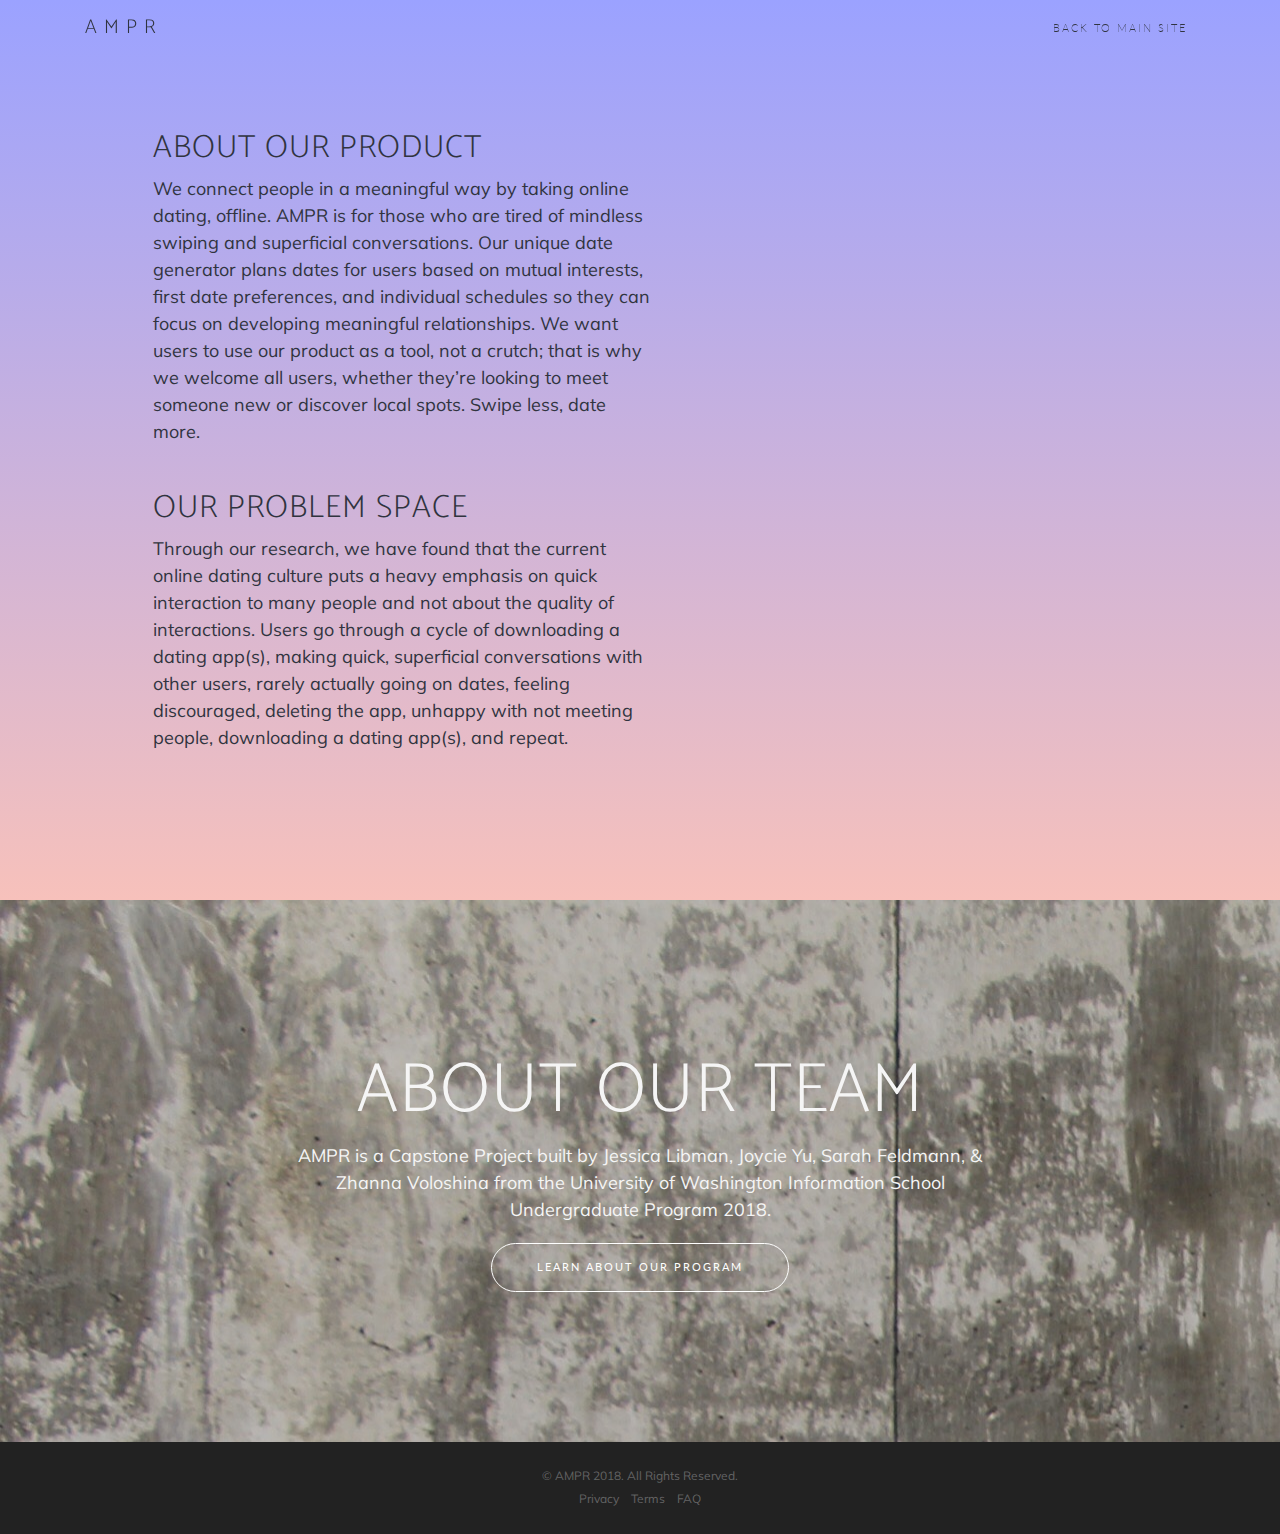
==== commit dadf3ac9: "add more to about page" ====
--- a/about.html
+++ b/about.html
@@ -57,44 +57,36 @@
         <div class="row h-100">
           <div class="col-lg-7 my-auto">
             <div class="header-content mx-auto">
-              <h1 class="mb-5">ABOUT OUR PRODUCT</h1>
+              <h2>ABOUT OUR PRODUCT</h2>
               <P>We connect people in a meaningful way by taking online dating, offline.
                  AMPR is for those who are tired of mindless swiping and superficial conversations.
                   Our unique date generator plans dates for users based on mutual interests, first date preferences,
                    and individual schedules so they can focus on developing meaningful relationships.
-                    We want users to use our product as a tool, not a crux; that is why we welcome all users,
+                    We want users to use our product as a tool, not a crutch; that is why we welcome all users,
                      whether they’re looking to meet someone new or discover local spots. Swipe less, date more. </P>
                 <br/>
-                <p>AMPR is a Capstone Project built by Jessica Libman, Joycie Yu, Sarah Feldmann, & Zhanna Voloshina from the University of
-                  Washington Information School 2018.
+                <h2>OUR PROBLEM SPACE</h2>
+                <p>Through our research, we have found that the current online dating culture puts a heavy emphasis on 
+                  quick interaction to many people and not about the quality of interactions. Users go through a cycle of downloading a dating app(s),
+                  making quick, superficial conversations with other users, rarely actually going on dates, feeling discouraged, deleting the app, unhappy with 
+                  not meeting people, downloading a dating app(s), and repeat.
                 </p>
             </div>
           </div>
         </div>
       </div>
     </header>
-    <section class="contact bg-primary" id="contact">
+    <section class="download bg-primary text-center" id="download">
         <div class="container">
-          <h2>Say hello!
-            <i class="fa fa-heart"></i>
-            </h2>
-          <ul class="list-inline list-social">
-            <li class="list-inline-item social-instagram">
-              <a href="https://www.instagram.com/dateampr/">
-                <i class="fa fa-instagram"></i>
-              </a>
-            </li>
-            <li class="list-inline-item social-facebook">
-              <a href=#>
-                <i class="fa fa-facebook"></i>
-              </a>
-            </li>
-            <li class="list-inline-item social-email">
-              <a href="mailto:dateampr@gmail.com?Subject=Hello!">
-                <i class="fa fa-envelope-o"></i>
-              </a>
-            </li>
-          </ul>
+          <div class="row">
+            <div class="col-md-8 mx-auto">
+              <h2 class="section-heading">ABOUT OUR TEAM</h2>
+              <p>AMPR is a Capstone Project built by Jessica Libman, Joycie Yu, Sarah Feldmann, & Zhanna Voloshina from the University of
+                  Washington Information School Undergraduate Program 2018.
+                </p>
+                <a href="https://ischool.uw.edu/" class="btn btn-outline btn-xl js-scroll-trigger">Learn About Our Program</a>
+            </div>
+          </div>
         </div>
       </section>
     <footer>
--- a/css/new-age-about.css
+++ b/css/new-age-about.css
@@ -203,11 +203,13 @@
 section.download {
   position: relative;
   padding: 150px 0;
+  color: #f5f5f5;
 }
 
 section.download h2 {
   font-size: 50px;
   margin-top: 0;
+  color: #f5f5f5;
 }
 
 section.download .badges .badge-link {
@@ -306,7 +308,7 @@
   max-width: 450px;
   margin-top: 0;
   margin-bottom: 25px;
-  color: white;
+  color: #f5f5f5;
   text-align: right;
 }
 
@@ -402,9 +404,10 @@
 }
 
 .bg-primary {
-  background: #9ba2ff;
-  background: -webkit-linear-gradient(#9ba2ff, #f7c1bb);
-  background: linear-gradient(#9ba2ff, #f7c1bb);
+  background: #f5f5f5;
+  background: url("../img/group3.jpg");
+  /* background: -webkit-linear-gradient(#9ba2ff, #f7c1bb);
+  background: linear-gradient(#9ba2ff, #f7c1bb); */
 }
 
 .text-primary {
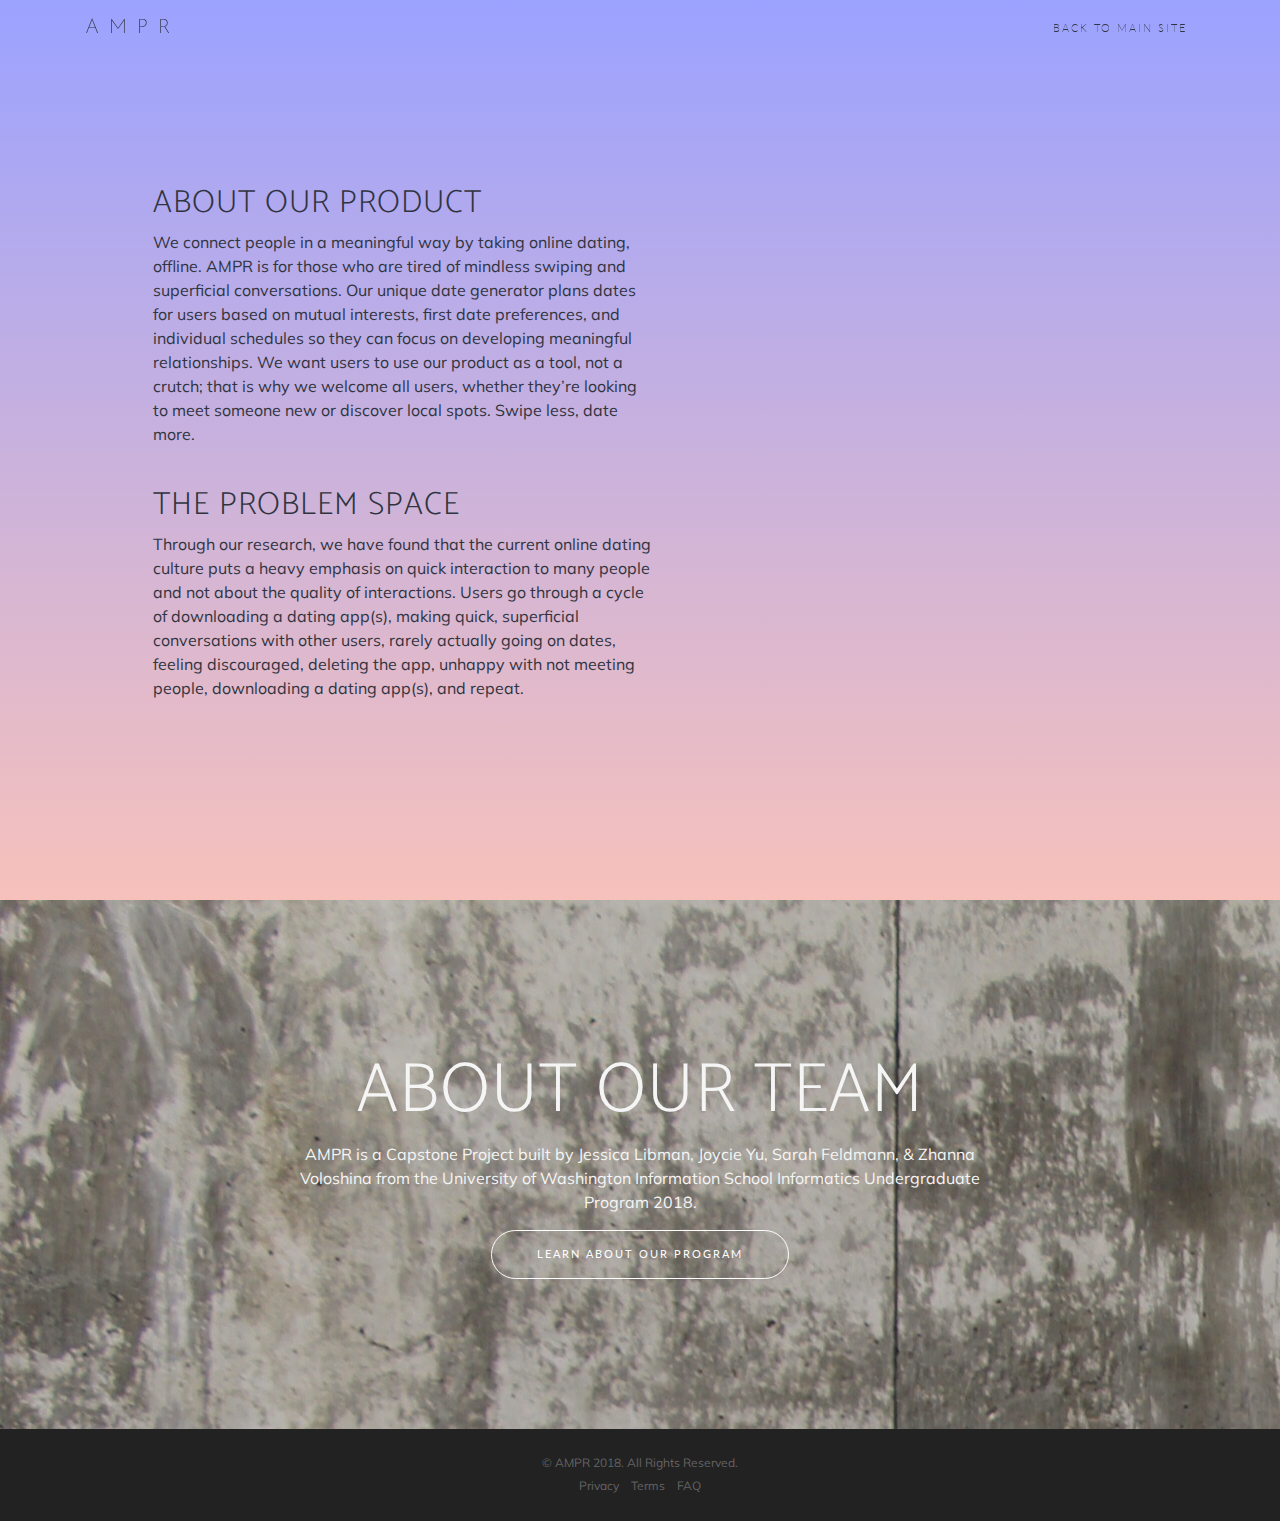
==== commit e8cbb3e1: "fix letter spacing" ====
--- a/about.html
+++ b/about.html
@@ -20,9 +20,9 @@
     <!-- Custom fonts for this template -->
     <link rel="stylesheet" href="vendor/font-awesome/css/font-awesome.min.css">
     <link rel="stylesheet" href="vendor/simple-line-icons/css/simple-line-icons.css">
-    <link href="https://fonts.googleapis.com/css?family=Lato" rel="stylesheet">
     <link href="https://fonts.googleapis.com/css?family=Catamaran:100,200,300,400,500,600,700,800,900" rel="stylesheet">
     <link href="https://fonts.googleapis.com/css?family=Muli" rel="stylesheet">
+    <link href="https://fonts.googleapis.com/css?family=Josefin+Sans|Lato" rel="stylesheet">
 
     <!-- Plugin CSS -->
     <link rel="stylesheet" href="device-mockups/device-mockups.min.css">
@@ -37,7 +37,7 @@
     <!-- Navigation -->
     <nav class="navbar navbar-expand-lg navbar-light fixed-top" id="mainNav">
       <div class="container">
-        <a class="navbar-brand js-scroll-trigger" href="#page-top">A M P R</a>
+        <a class="navbar-brand js-scroll-trigger" href="#page-top"><div id='title'>AMPR</div></a>
         <button class="navbar-toggler navbar-toggler-right" type="button" data-toggle="collapse" data-target="#navbarResponsive" aria-controls="navbarResponsive" aria-expanded="false" aria-label="Toggle navigation">
           Menu
           <i class="fa fa-bars"></i>
@@ -65,7 +65,7 @@
                     We want users to use our product as a tool, not a crutch; that is why we welcome all users,
                      whether they’re looking to meet someone new or discover local spots. Swipe less, date more. </P>
                 <br/>
-                <h2>OUR PROBLEM SPACE</h2>
+                <h2>THE PROBLEM SPACE</h2>
                 <p>Through our research, we have found that the current online dating culture puts a heavy emphasis on 
                   quick interaction to many people and not about the quality of interactions. Users go through a cycle of downloading a dating app(s),
                   making quick, superficial conversations with other users, rarely actually going on dates, feeling discouraged, deleting the app, unhappy with 
@@ -82,7 +82,7 @@
             <div class="col-md-8 mx-auto">
               <h2 class="section-heading">ABOUT OUR TEAM</h2>
               <p>AMPR is a Capstone Project built by Jessica Libman, Joycie Yu, Sarah Feldmann, & Zhanna Voloshina from the University of
-                  Washington Information School Undergraduate Program 2018.
+                  Washington Information School Informatics Undergraduate Program 2018.
                 </p>
                 <a href="https://ischool.uw.edu/" class="btn btn-outline btn-xl js-scroll-trigger">Learn About Our Program</a>
             </div>
--- a/css/new-age-about.css
+++ b/css/new-age-about.css
@@ -36,15 +36,13 @@
 h4,
 h5,
 h6 {
-  font-family: 'Catamaran', 'Helvetica', 'Arial', 'sans-serif';
+  font-family: 'Catamaran', 'Lato', sans-serif;
   font-weight: 200;
   letter-spacing: 1px;
 }
-
-p {
-  font-size: 18px;
-  line-height: 1.5;
-  margin-bottom: 20px;
+#title {
+  letter-spacing: 10px;
+  font-family: 'Josefin Sans', sans-serif;
 }
 
 section {
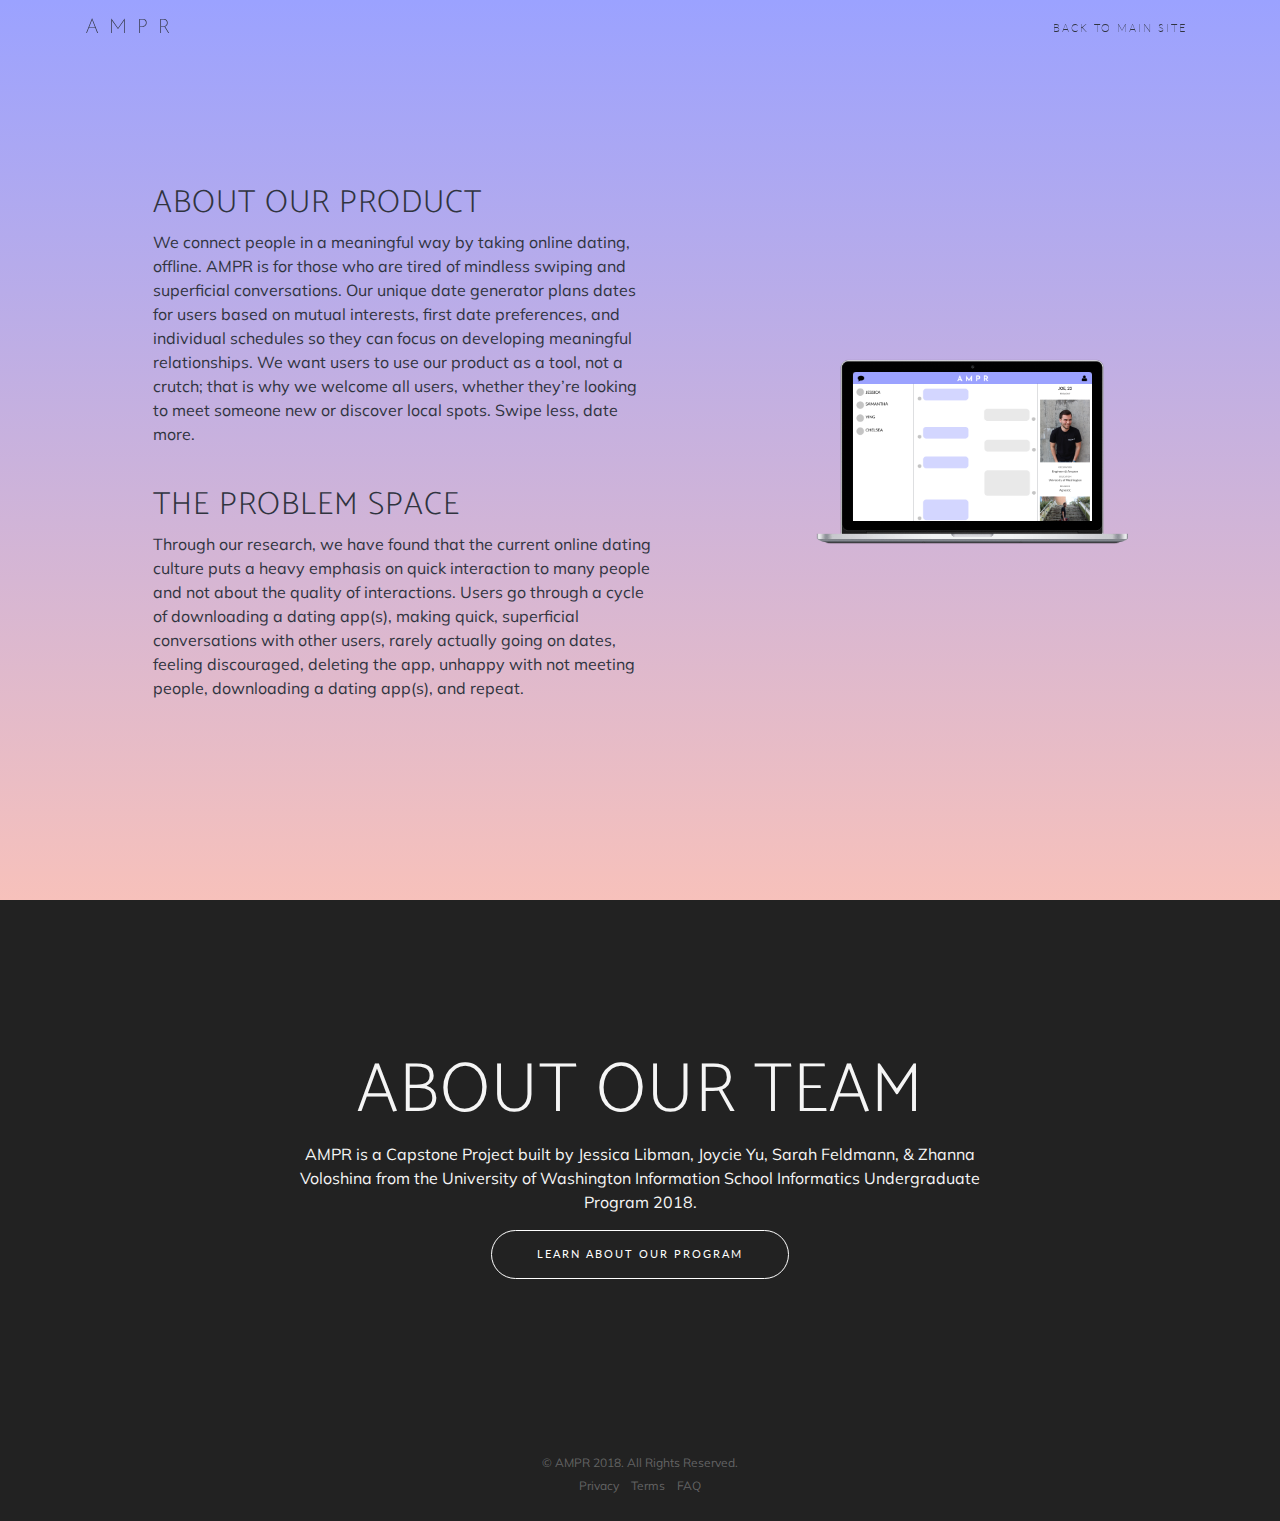
==== commit f38ad4e7: "add imgs, change about" ====
--- a/about.html
+++ b/about.html
@@ -73,6 +73,18 @@
                 </p>
             </div>
           </div>
+          <div class="col-lg-5 my-auto">
+              <div class="device-container">
+                <div class="device-mockup macbook">
+                  <div class="device">
+                    <div class="screen">
+                      <!-- Demo image for screen mockup, you can put an image here, some HTML, an animation, video, or anything else! -->
+                      <img src="img/desktop.png" class="img-fluid" alt="">
+                    </div>
+                  </div>
+                </div>
+              </div>
+            </div>
         </div>
       </div>
     </header>
--- a/css/new-age-about.css
+++ b/css/new-age-about.css
@@ -402,10 +402,10 @@
 }
 
 .bg-primary {
-  background: #f5f5f5;
-  background: url("../img/group3.jpg");
-  /* background: -webkit-linear-gradient(#9ba2ff, #f7c1bb);
-  background: linear-gradient(#9ba2ff, #f7c1bb); */
+ background: #222222 !important;
+  /* background: url("../img/group1.jpg"); */
+  /* background: -webkit-linear-gradient(#f7c1bb, #9ba2ff);
+  background: linear-gradient(#f7c1bb, #9ba2ff); */
 }
 
 .text-primary {
